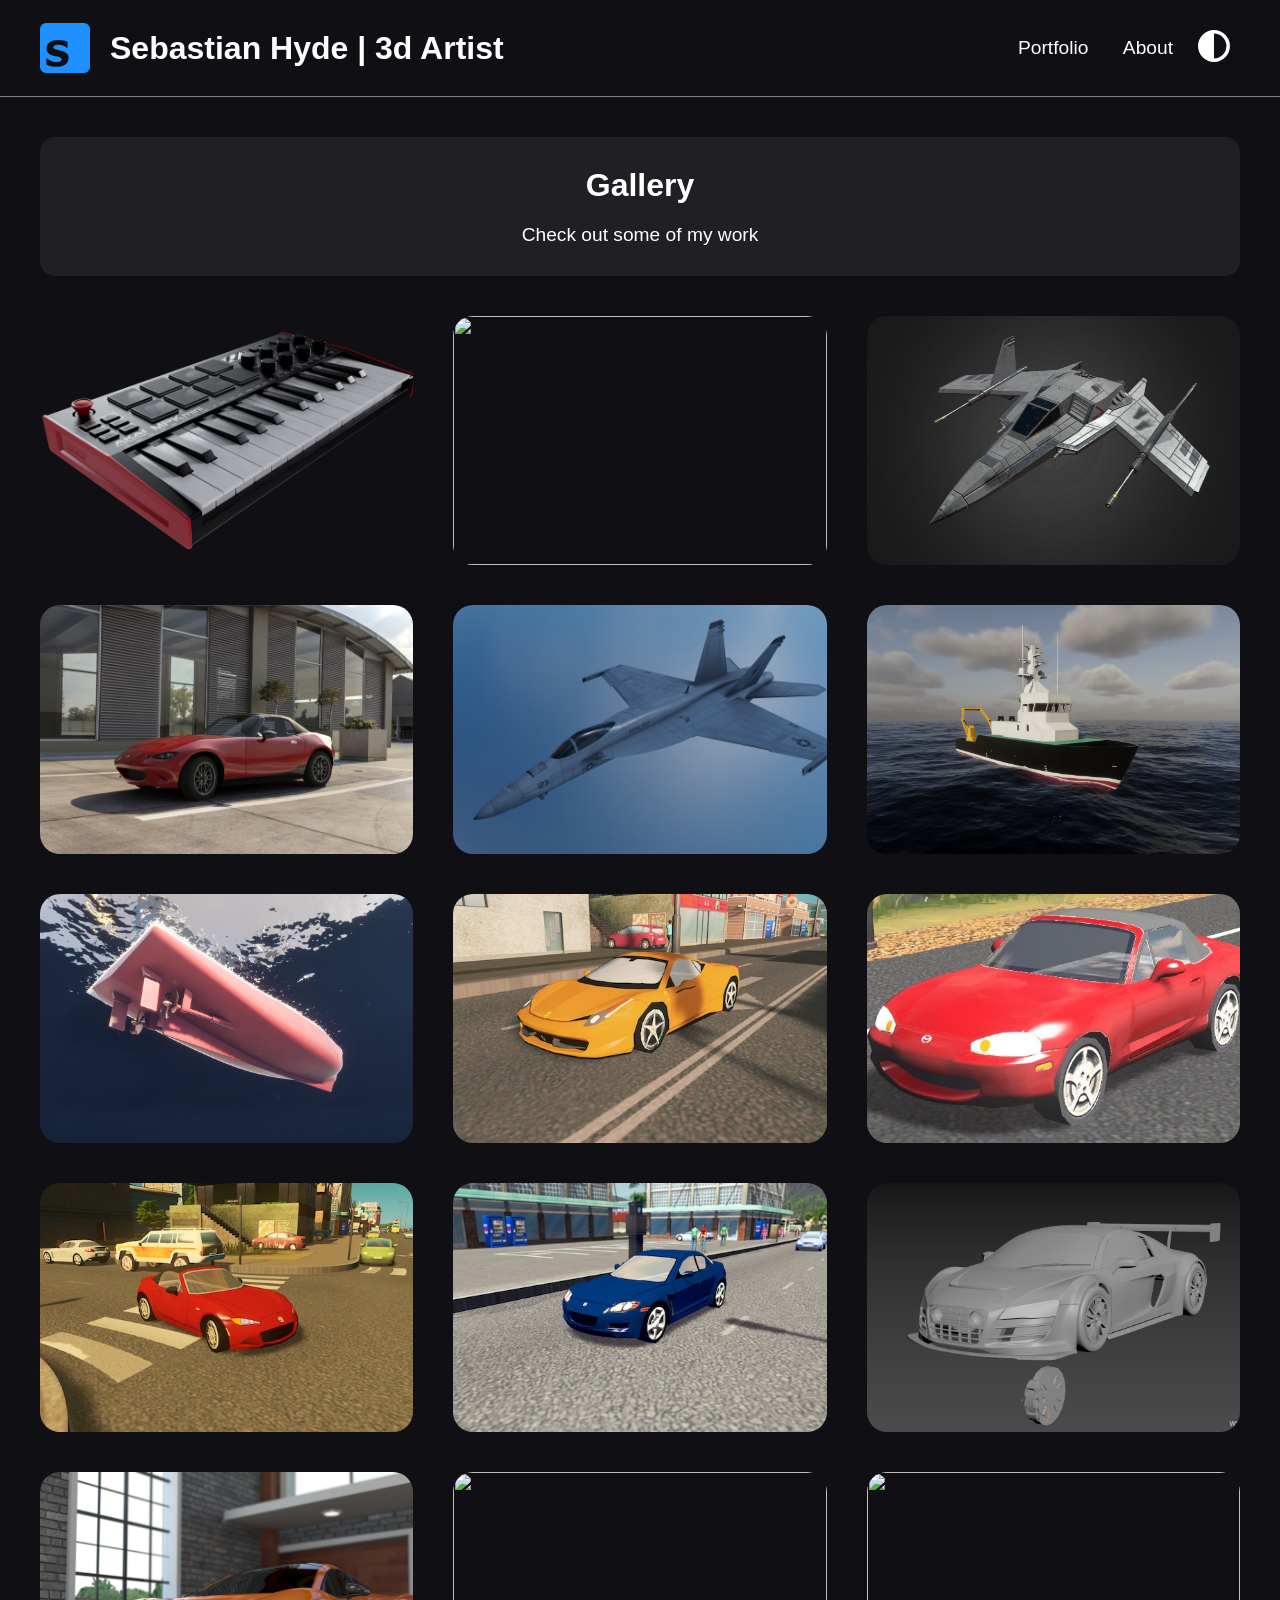
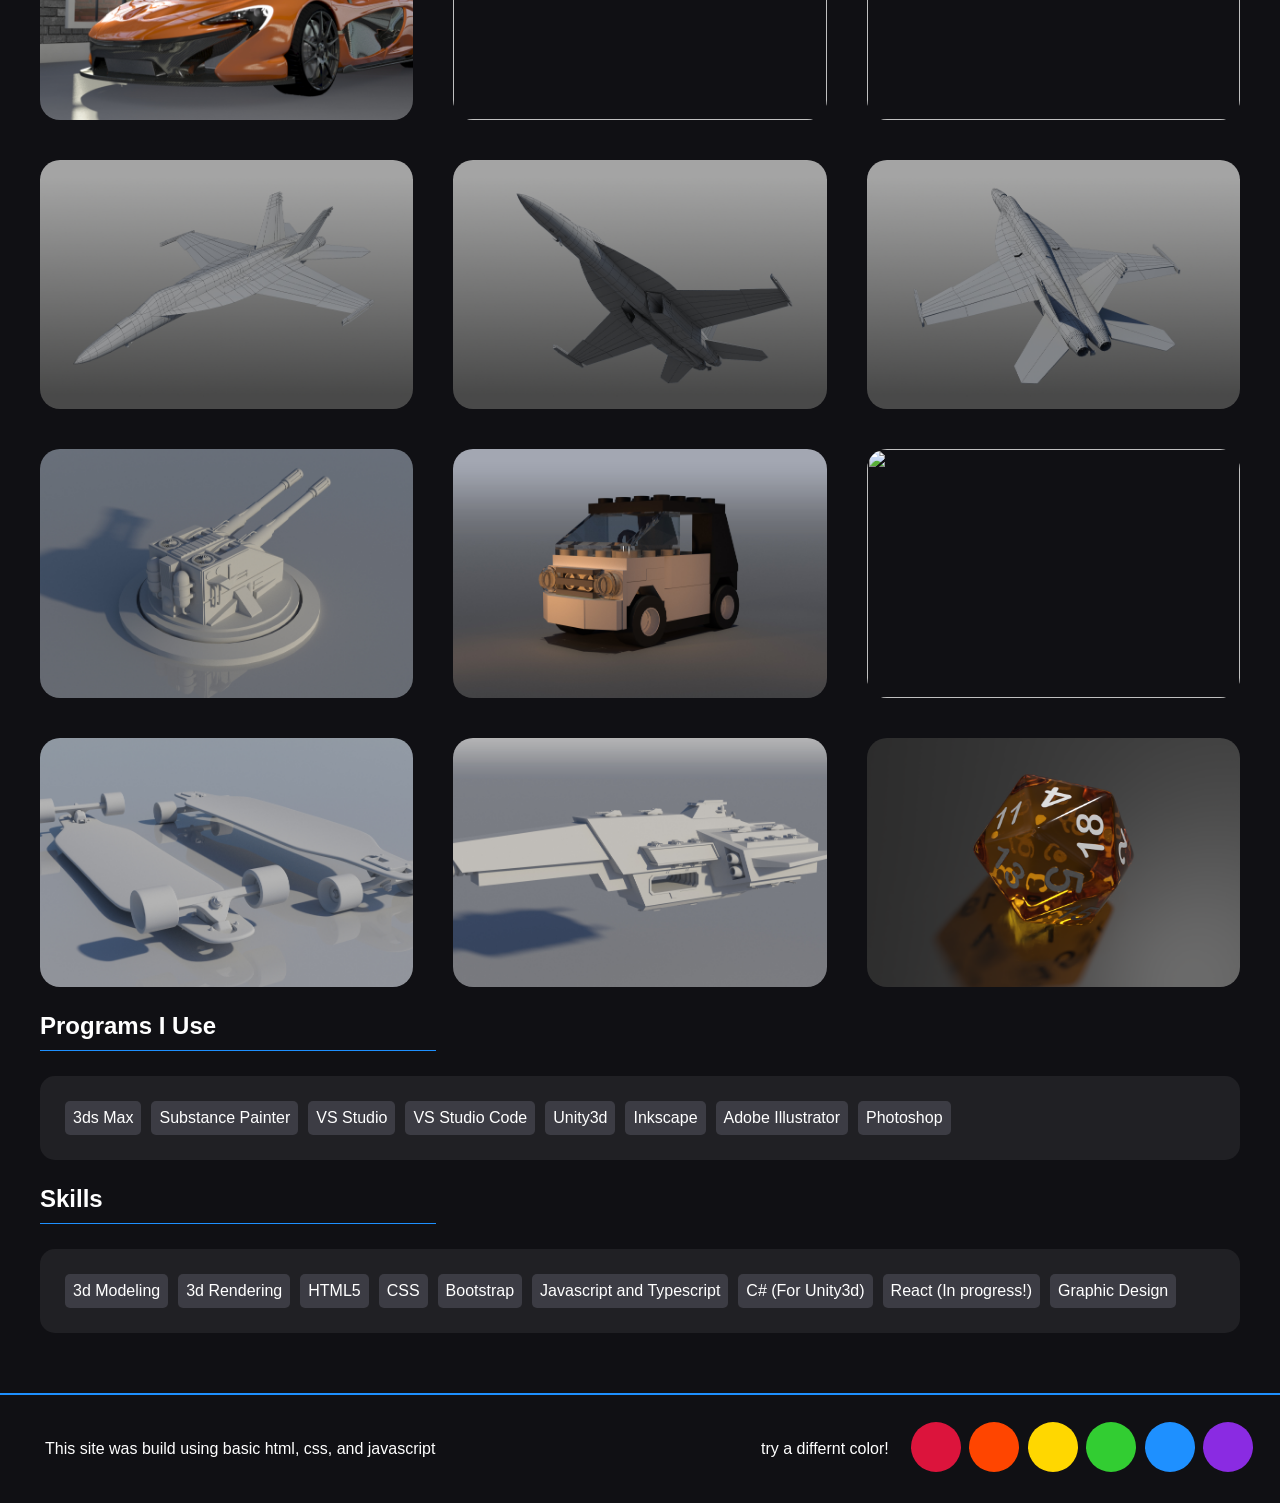
==== index.html @ 06efc1a5 "Added new house render" ====
<!DOCTYPE html>
<html lang="en" data-theme="dark">
    <head>
        <title>Sebastian Hyde Portfolio</title>
        <link href="resources/style.css" rel="stylesheet">
        <link rel="icon" href="resources/images/drawing.svg">
        <script src="resources/script.js"></script>
    </head>
    <body>
        <header>
            <div class="container">
                <a id="logo" href="#">
                    <!-- <img src="resources/images/orange.png"> -->
                    <svg width="512" height="512" version="1.1" viewBox="0 0 135.47 135.47" xmlns="http://www.w3.org/2000/svg">
                        <path transform="matrix(1.2472 0 0 1.2472 -16.741 -16.741)" d="m26.652 13.423a13.229 13.229 0 0 0-13.229 13.229v82.162a13.229 13.229 0 0 0 13.229 13.229h82.162a13.229 13.229 0 0 0 13.229-13.229v-82.162a13.229 13.229 0 0 0-13.229-13.229h-82.162zm26.212 36.876c3.7067 0 7.3629 0.36554 10.969 1.0968 3.6311 0.70604 6.7706 1.6012 9.4183 2.6854v12.973h-1.5509c-2.2694-1.8155-5.0555-3.3285-8.3588-4.5388-3.278-1.2356-6.632-1.853-10.061-1.853-1.2104 0-2.4206 0.088263-3.631 0.26477-1.1851 0.15129-2.3325 0.45355-3.442 0.90744-0.98341 0.37824-1.8282 0.95819-2.5342 1.7399-0.70604 0.75647-1.0591 1.6266-1.0591 2.61 0 1.4877 0.56746 2.6351 1.7022 3.442 1.1347 0.78169 3.278 1.5003 6.4299 2.1559 2.0677 0.42867 4.0473 0.84458 5.9385 1.248 1.9164 0.40345 3.9714 0.95842 6.1652 1.6645 4.3119 1.4121 7.4889 3.3409 9.5314 5.7869 2.0677 2.4207 3.1019 5.5728 3.1019 9.456 0 5.5475-2.3577 10.061-7.073 13.541-4.6901 3.4546-11.07 5.1819-19.139 5.1819-4.6649 0-8.737-0.40343-12.217-1.2103-3.4546-0.83212-6.6949-1.8784-9.7207-3.1392v-13.503h1.5886c3.0007 2.3955 6.3542 4.2365 10.061 5.5225 3.7319 1.286 7.3128 1.9288 10.742 1.9288 0.88255 0 2.0424-0.075357 3.4797-0.22665 1.4373-0.1513 2.6097-0.40359 3.5175-0.75661 1.1095-0.45388 2.0171-1.0213 2.7231-1.7022 0.73126-0.68082 1.0972-1.6896 1.0972-3.026 0-1.2356-0.52957-2.2943-1.5886-3.1769-1.0338-0.90777-2.5597-1.6014-4.577-2.0805-2.1181-0.50432-4.3621-0.97061-6.7324-1.3993-2.3451-0.45388-4.5516-1.0213-6.6193-1.7022-4.7406-1.5382-8.157-3.6186-10.25-6.241-2.0677-2.6477-3.1019-5.9258-3.1019-9.8343 0-5.2449 2.3452-9.5189 7.0353-12.822 4.7153-3.3285 10.767-4.9926 18.155-4.9926z" fill="#fff"/>
                       </svg>
                    <div class="name">
                        <h1>Sebastian Hyde | 3d Artist</h1>
                    </div>
                </a>
                <div class="header-right">
                    <nav>
                        <ul>
                            <li class="other-page"><a href="#gallery-anchor">Portfolio</a></li>
                            <li class="other-page"><a href="#programs">About</a></li>
                        </ul>
                    </nav>
                    <a role="button" id="theme-toggle">
                        <svg width="512" height="512" version="1.1" viewBox="0 0 135.47 135.47" xmlns="http://www.w3.org/2000/svg">
                            <g display="none">
                            <path transform="matrix(1.2472 0 0 1.2472 -16.741 -16.741)" x="13.423105" y="13.423105" width="108.62045" height="108.62045" d="m26.652 13.423h82.162a13.229 13.229 45 0 1 13.229 13.229v82.162a13.229 13.229 135 0 1-13.229 13.229h-82.162a13.229 13.229 45 0 1-13.229-13.229v-82.162a13.229 13.229 135 0 1 13.229-13.229z" fill="#fff"/>
                            <text transform="matrix(2.4152 0 0 2.4152 -151.24 -61.701)" display="inline" fill="#000000" font-family="Verdana" font-size="40px" font-weight="bold" style="font-variant-caps:normal;font-variant-east-asian:normal;font-variant-ligatures:normal;font-variant-numeric:normal;line-height:1.25;shape-inside:url(#rect2);white-space:pre" xml:space="preserve"><tspan x="67.675781" y="74.198291">S</tspan></text>
                            <path transform="matrix(1.2472 0 0 1.2472 -16.741 -16.741)" d="m26.652 13.423a13.229 13.229 0 0 0-13.229 13.229v82.162a13.229 13.229 0 0 0 13.229 13.229h82.162a13.229 13.229 0 0 0 13.229-13.229v-82.162a13.229 13.229 0 0 0-13.229-13.229zm26.212 36.876c3.7067 0 7.3629 0.36554 10.969 1.0968 3.6311 0.70604 6.7706 1.6012 9.4183 2.6854v12.973h-1.5509c-2.2694-1.8155-5.0555-3.3285-8.3588-4.5388-3.278-1.2356-6.632-1.853-10.061-1.853-1.2104 0-2.4206 0.08826-3.631 0.26477-1.1851 0.15129-2.3325 0.45355-3.442 0.90744-0.98341 0.37824-1.8282 0.95819-2.5342 1.7399-0.70604 0.75647-1.0591 1.6266-1.0591 2.61 0 1.4877 0.56746 2.6351 1.7022 3.442 1.1347 0.78169 3.278 1.5003 6.4299 2.1559 2.0677 0.42867 4.0473 0.84458 5.9385 1.248 1.9164 0.40345 3.9714 0.95842 6.1652 1.6645 4.3119 1.4121 7.4889 3.3409 9.5314 5.7869 2.0677 2.4207 3.1019 5.5728 3.1019 9.456 0 5.5475-2.3577 10.061-7.073 13.541-4.6901 3.4546-11.07 5.1819-19.139 5.1819-4.6649 0-8.737-0.40343-12.217-1.2103-3.4546-0.83212-6.6949-1.8784-9.7207-3.1392v-13.503h1.5886c3.0007 2.3955 6.3542 4.2365 10.061 5.5225 3.7319 1.286 7.3128 1.9288 10.742 1.9288 0.88255 0 2.0424-0.07536 3.4797-0.22665 1.4373-0.1513 2.6097-0.40359 3.5175-0.75661 1.1095-0.45388 2.0171-1.0213 2.7231-1.7022 0.73126-0.68082 1.0972-1.6896 1.0972-3.026 0-1.2356-0.52957-2.2943-1.5886-3.1769-1.0338-0.90777-2.5597-1.6014-4.577-2.0805-2.1181-0.50432-4.3621-0.97061-6.7324-1.3993-2.3451-0.45388-4.5516-1.0213-6.6193-1.7022-4.7406-1.5382-8.157-3.6186-10.25-6.241-2.0677-2.6477-3.1019-5.9258-3.1019-9.8343 0-5.2449 2.3452-9.5189 7.0353-12.822 4.7153-3.3285 10.767-4.9926 18.155-4.9926z" display="inline" fill="#fff"/>
                            </g>
                            <circle cx="67.733" cy="67.733" r="64.275" fill="none" stroke="#fff" stroke-linejoin="round" stroke-width="6.9165"/>
                            <path d="m67.733 2.6825a65.051 65.051 0 0 0-65.051 65.051 65.051 65.051 0 0 0 65.051 65.051v-130.1z" fill="#fff"/>
                        </svg>
                    </a>
                </div>
            </div>
        </header>
        <main>
            <div class="intro">
                <h1>Gallery</h1>
                <!-- <p>Whether you're here for 3d art or web deveopment, you're in the right place</p> -->
                <!-- <p>This portfolio website showcases some of my 3d work, and I developed it myself</p> -->
                 <p>Check out some of my work</p>
            </div>
            <div id="lightbox" class="lightbox" onclick="closeLightbox()">
                <span class="close">&times;</span>
                <img class="lightbox-content" id="expandedImg">
                <div class="arrow left" onclick="prevImage(event)">&#10094;</div>
                <div class="arrow right" onclick="nextImage(event)">&#10095;</div>
            </div>
            <a class="anchor" id="gallery-anchor"></a>
            <div class="gallery">
                <div class="gallery-item" onclick="expandImage(event)">
                    <img src="resources/images/1.png">
                    <div class="overlay"><div class="text">Midi Keyboard</div></div>
                </div>
                <div class="gallery-item" onclick="expandImage(event)">
                    <img src="resources/images/House.png">
                    <div class="overlay"><div class="text">Tudor House</div></div>
                </div>
                <div class="gallery-item" onclick="expandImage(event)">
                    <img src="resources/images/Starship Scetchfab.jpg">
                    <div class="overlay"><div class="text">Starfigher</div></div>
                </div>
                <div class="gallery-item" onclick="expandImage(event)">
                    <img src="resources/images/hdri 3 v3.jpg">
                    <div class="overlay"><div class="text">HDRI Render</div></div>
                </div>
                <div class="gallery-item" onclick="expandImage(event)">
                    <img src="resources/images/render1.jpeg">
                    <div class="overlay"><div class="text">F/A 18</div></div>
                </div>
                <div class="gallery-item" onclick="expandImage(event)">
                    <img src="resources/images/shipFront.PNG">
                    <div class="overlay"><div class="text">Unity3d Ship</div></div>
                </div>
                <div class="gallery-item" onclick="expandImage(event)">
                    <img src="resources/images/shipBottom.PNG">
                    <div class="overlay"><div class="text">Unity3d Ship</div></div>
                </div>
                <div class="gallery-item" onclick="expandImage(event)">
                    <img src="resources/images/458.jpg">
                    <div class="overlay"><div class="text">Cities: Skylines Mods</div></div>
                </div>
                <div class="gallery-item" onclick="expandImage(event)">
                    <img src="resources/images/NB1.jpg">
                    <div class="overlay"><div class="text">Cities: Skylines Mods</div></div>
                </div>
                <div class="gallery-item" onclick="expandImage(event)">
                    <img src="resources/images/ND.jpg">
                    <div class="overlay"><div class="text">Cities: Skylines Mods</div></div>
                </div>
                <div class="gallery-item" onclick="expandImage(event)">
                    <img src="resources/images/RX8.jpg">
                    <div class="overlay"><div class="text">Cities: Skylines Mods</div></div>
                </div>
                <div class="gallery-item" onclick="expandImage(event)">
                    <img src="resources/images/audiR8GT3.png">
                    <div class="overlay"><div class="text">Audi GT3</div></div>
                </div>
                <div class="gallery-item" onclick="expandImage(event)">
                    <img src="resources/images/new test render.jpg">
                    <div class="overlay"><div class="text">Mclaren P1</div></div>
                </div>
                <div class="gallery-item" onclick="expandImage(event)">
                    <img src="resources/images/portfolio_front22.png">
                    <div class="overlay"><div class="text">Ferrari 458</div></div>
                </div>
                <div class="gallery-item" onclick="expandImage(event)">
                    <img src="resources/images/portfolio_back22.png">
                    <div class="overlay"><div class="text">Ferrari 458</div></div>
                </div>
                <div class="gallery-item" onclick="expandImage(event)">
                    <img src="resources/images/f-18 wireframe front.jpeg">
                    <div class="overlay"><div class="text">F/A-18</div></div>
                </div>
                <div class="gallery-item" onclick="expandImage(event)">
                    <img src="resources/images/f-18 wireframe underside.jpeg">
                    <div class="overlay"><div class="text">F/A-18</div></div>
                </div>
                <div class="gallery-item" onclick="expandImage(event)">
                    <img src="resources/images/f-18 wireframe back.jpeg">
                    <div class="overlay"><div class="text">F/A-18</div></div>
                </div>
                <div class="gallery-item" onclick="expandImage(event)">
                    <img src="resources/images/Turret Back.jpg">
                    <div class="overlay"><div class="text">Sci-Fi Turret</div></div>
                </div>
                <div class="gallery-item" onclick="expandImage(event)">
                    <img src="resources/images/3_point_lighting_fix.jpg">
                    <div class="overlay"><div class="text">Lego Car</div></div>
                </div>
                <div class="gallery-item" onclick="expandImage(event)">
                    <img src="resources/images/legocartest2.png">
                    <div class="overlay"><div class="text">Lego Car Exploded</div></div>
                </div>
                <div class="gallery-item" onclick="expandImage(event)">
                    <img src="resources/images/Longboard grayscale.jpg">
                    <div class="overlay"><div class="text">Longboard</div></div>
                </div>
                <div class="gallery-item" onclick="expandImage(event)">
                    <img src="resources/images/captial ship.jpg">
                    <div class="overlay"><div class="text">Sci-Fi Battleship</div></div>
                </div>
                <div class="gallery-item" onclick="expandImage(event)">
                    <img src="resources/images/orange.png">
                    <div class="overlay"><div class="text">D20</div></div>
                </div>
            </div>
            <h2>Programs I Use</h2>
            <div class="container" id="programs">
                <div class="about-item"><span>3ds Max</span></div>
                <div class="about-item"><span>Substance Painter</span></div>
                <div class="about-item"><span>VS Studio</span></div>
                <div class="about-item"><span>VS Studio Code</span></div>
                <div class="about-item"><span>Unity3d</span></div>
                <div class="about-item"><span>Inkscape</span></div>
                <div class="about-item"><span>Adobe Illustrator</span></div>
                <div class="about-item"><span>Photoshop</span></div>
            </div>
            <h2>Skills</h2>
            <div class="container" id="skills">
                <div class="about-item"><span>3d Modeling</span></div>
                <div class="about-item"><span>3d Rendering</span></div>
                <div class="about-item"><span>HTML5</span></div>
                <div class="about-item"><span>CSS</span></div>
                <div class="about-item"><span>Bootstrap</span></div>
                <div class="about-item"><span>Javascript and Typescript</span></div>
                <div class="about-item"><span>C# (For Unity3d)</span></div>
                <div class="about-item"><span>React (In progress!)</span></div>
                <div class="about-item"><span>Graphic Design</span></div>
            </div>
        </main>
        <footer>
            <div class="container">
                <p>This site was build using basic html, css, and javascript</p>
                <div class="color-palette">
                    <p>try a differnt color!</p>
                    <div class="color-swatch red"></div>
                    <div class="color-swatch orange"></div>
                    <div class="color-swatch yellow"></div>
                    <div class="color-swatch green"></div>
                    <div class="color-swatch blue"></div>
                    <div class="color-swatch violet"></div>
                </div>
            </div>
        </footer>
    </body>
</html>
---- resources/style.css ----
* {
    font-family: 'Segoe UI', Tahoma, Geneva, Verdana, sans-serif, sans-serif;
    /* font-family: inter */
    margin: 0
}

:root{
    --gallery-columns: 3;
    --primary-color: dodgerblue;
    scroll-behavior: smooth;

    background-color: var(--background-color);
    color: var(--font-color)
}

[data-theme="dark"]{
    --background-color: #101014;
    --font-color: white; 
    --button-hover: rgba(255, 255, 255, 0.2);
}

[data-theme="light"]{
    --background-color: white;
    --font-color: #101014;
    --button-hover: rgba(0, 0, 0, 0.2);
}

header{
    position: sticky;
    z-index: 2;
    top: 0;
    display: flex;
    justify-content: center;
    color: var(--font-color);
    background-color: var(--background-color);
    border-bottom: 1px solid grey;
}

.header-right{
    display: flex;
    align-items: center;
}

.header-right svg{
    width: 2rem;
    height: auto;
    padding: 10px;
    transition: 0.25s;
    path{
        fill: var(--font-color);
    }
    circle{
        stroke: var(--font-color);
        stroke-width: 15px;
        r: 60px;
    }

    &:hover{
        background-color: var(--button-hover);
        border-radius: 10px;
    }
}

/* h1 span{
    text-shadow:0px 0px 0 rgb(183,183,183),1px 1px 0 rgb(165,165,165),2px 2px 0 rgb(148,148,148),3px 3px 0 rgb(130,130,130),4px 4px 0 rgb(113,113,113),5px 5px 0 rgb(95,95,95),6px 6px 0 rgb(78,78,78), 7px 7px 0 rgb(61,61,61),8px 8px 7px rgba(0,0,0,0.45),8px 8px 1px rgba(0,0,0,0.5),0px 0px 7px rgba(0,0,0,.2);
} */

h1 span{
    --s: 10px; /* the size on the corner */
  --t: 1px;  /* the thickness of the border */
  --gs: 1px; /* the gap between the border and image */
  --gt: 5px;
  
  padding: calc(var(--gs) + var(--t)) calc(var(--gt) + var(--t));
  outline: var(--t) solid white; /* the color here */
  outline-offset: calc(-1*var(--t));
  mask:
    conic-gradient(at var(--s) var(--s),#0000 75%,#000 0)
    0 0/calc(100% - var(--s)) calc(100% - var(--s)),
    linear-gradient(#000 0 0) content-box;
  transition: .4s;
}

header .container{
    display: flex;
    background-color: transparent;
    align-items: center;
    justify-content: space-between;
    width: 100%;
    padding: 20px 40px;
}

header .container li{
    display: inline;
    padding: 0;
    height: 100%;
    margin: 20px 15px;
    font-size: 1.2rem;
}

header .container a{
    text-decoration: none;
    color: var(--font-color);
}

.container{
    display: flex;
    flex-wrap: wrap;
    gap: 10px;
    background-color: rgb(32, 32, 36);
    border-radius: 15px;
    padding: 25px;
}

.about-item{
    background-color: hsl(240 6% 25%);
    color: white;
    border-radius: 5px;
    padding: 8px;
}

h2{
    margin: 25px 0;
    padding-bottom: 10px;
    max-width: 33%;
    border-bottom: 1px solid var(--primary-color);
}

.intro{
    text-align: center;
    background-color: rgb(32, 32, 36);
    border-radius: 15px;
    padding: 20px;
    margin-bottom: 40px;

    h1{
        margin: 10px 20px 20px;
    }

    p{
        margin: 10px 20px;
        font-size: 1.2rem;
    }
}

/* #logo img{
    max-width: 80px;
    border-radius: 50%;
    margin: 20px;
}

#logo{
    display: inline-flex;
    align-items: center;
} */

#logo{
    display: inline-flex;
    align-items: center;
    svg{
        width: 50px;
        height: auto;
        margin-right: 20px;
    }
}

a.fill-div {
    display: block;
    height: 100%;
    width: 100%;
    text-decoration: none;
}

svg path{
    fill: var(--primary-color)
}

.nav.current-page{
    background-color: var(--primary-color);
    border-radius: 10px;
    margin: 10px;
}

.other-page{
    padding: 0;
    margin: 20px auto;
    a{
        transition: 0.5s
    }
}

.other-page:hover{
    a{
        transition: 0s;
        color: grey;
    }
    border-bottom: 2px solid var(--primary-color);
}

main{
    padding: 40px;
}

.intro{
    color: white;
}

.interactive{
    box-sizing: border-box;
    width: 100%;
    aspect-ratio: 3 / 2;
    background-color: darkgrey;
    margin: 100px;
}

.lightbox{
    display: none;
    position: fixed;
    z-index: 2;
    left: 0;
    top: 0;
    width: 100%;
    height: 100%;
    background-color: black;
    justify-content: center;
    align-items: center;
}

.lightbox-content{
    max-width: 90%;
    max-height: 90%;
}

.close{
    transition: 0.25s;
    &:hover{
        transform: scale(1.5);
    }
}

.arrow{
    position: absolute;
    /* top: 50%; */
    /* transform: translateY(-50%); */
    font-size: 2rem;
    color: white;
    cursor: pointer;
    user-select: none;
    z-index: 3;
    transition: 0.25s;

    &:hover{
        transform: scale(1.5);
    }
}

.left{
    left: 40px;
}

.right{
    right: 40px;
}

.close{
    position: absolute;
    top: 20px;
    right: 30px;
    color: white;
    font-size: 30px;
    cursor: pointer;
}

.gallery{
    display: grid;
    grid-template-columns: repeat(var(--gallery-columns), 1fr);
    grid-template-rows: auto;
    max-width: 100%;
    max-height: 66%;
    gap: 40px;
    margin-bottom: 20px;
}

.gallery-item{
    position: relative;
    aspect-ratio: 3 / 2;
    overflow: hidden;
    transition: .25s;
    cursor: pointer;
    user-select: none;
    img{
        width: 100%;
        height: 100%;
        object-fit: cover;
        border-radius: 20px;
    }
}

.overlay {
    position: absolute;
    bottom: 0;
    height: 30%;
    width: 100%;
    opacity: 0;
    transition: .5s ease;
    background-color: #000000b3;
    background-image: linear-gradient(to top, rgba(0, 0, 0, 0.24), rgba(0, 0, 0, 0));
    border-bottom-left-radius: 20px;
    border-bottom-right-radius: 20px;
  }

  .gallery-item:hover{
    transform: scale(1.03);
    .overlay{
        opacity: 1;
    }
  }

  .text {
    color: white;
    font-size: 20px;
    position: absolute;
    top: 50%;
    left: 50%;
    -webkit-transform: translate(-50%, -50%);
    -ms-transform: translate(-50%, -50%);
    transform: translate(-50%, -50%);
    text-align: center;
  }

a.anchor{
    display: block;
    position: relative;
    top: -120px;
    visibility: hidden;
}

/* img{
    max-width: 100%;
    height: auto;
} */

footer{
    margin: 20px auto 0;
    border-top: 2px solid var(--primary-color);

    .container{
        background-color: transparent;
        justify-content: space-between;
    }

    p{
        margin: 20px;
        float: left;
    }
}

.color-swatch{
    box-sizing: border-box;
    display: inline-block;
    width: 50px;
    height: 50px;
    margin: 2px;
    background-color: red;
    border-radius: 50%;

    &:hover{
        border: 3px solid var(--font-color);
    }
}

.red{
    background-color: crimson;
}

.orange{
    background-color: orangered;
}

.yellow{
    background-color: gold;
}

.green{
    background-color: limegreen;
}

.blue{
    background-color: dodgerblue;
}

.violet{
    background-color: blueviolet;
}

@media only screen and (max-width: 1000px){
    :root{
        --gallery-columns: 1;
    }

    .gallery{
        margin: 10px;
    }

    .arrow{
        display: none;
    }

    .intro{
        text-align: center;

        h1{
            padding-bottom: 25px;
            border-bottom: 2px solid var(--primary-color);
        }

        p{
            font-size: 1.1rem;
        }
    }

    h2{
        max-width: 100%;
    }

    .about-item{
        font-size: 2rem;
        padding: 15px;
    }


}
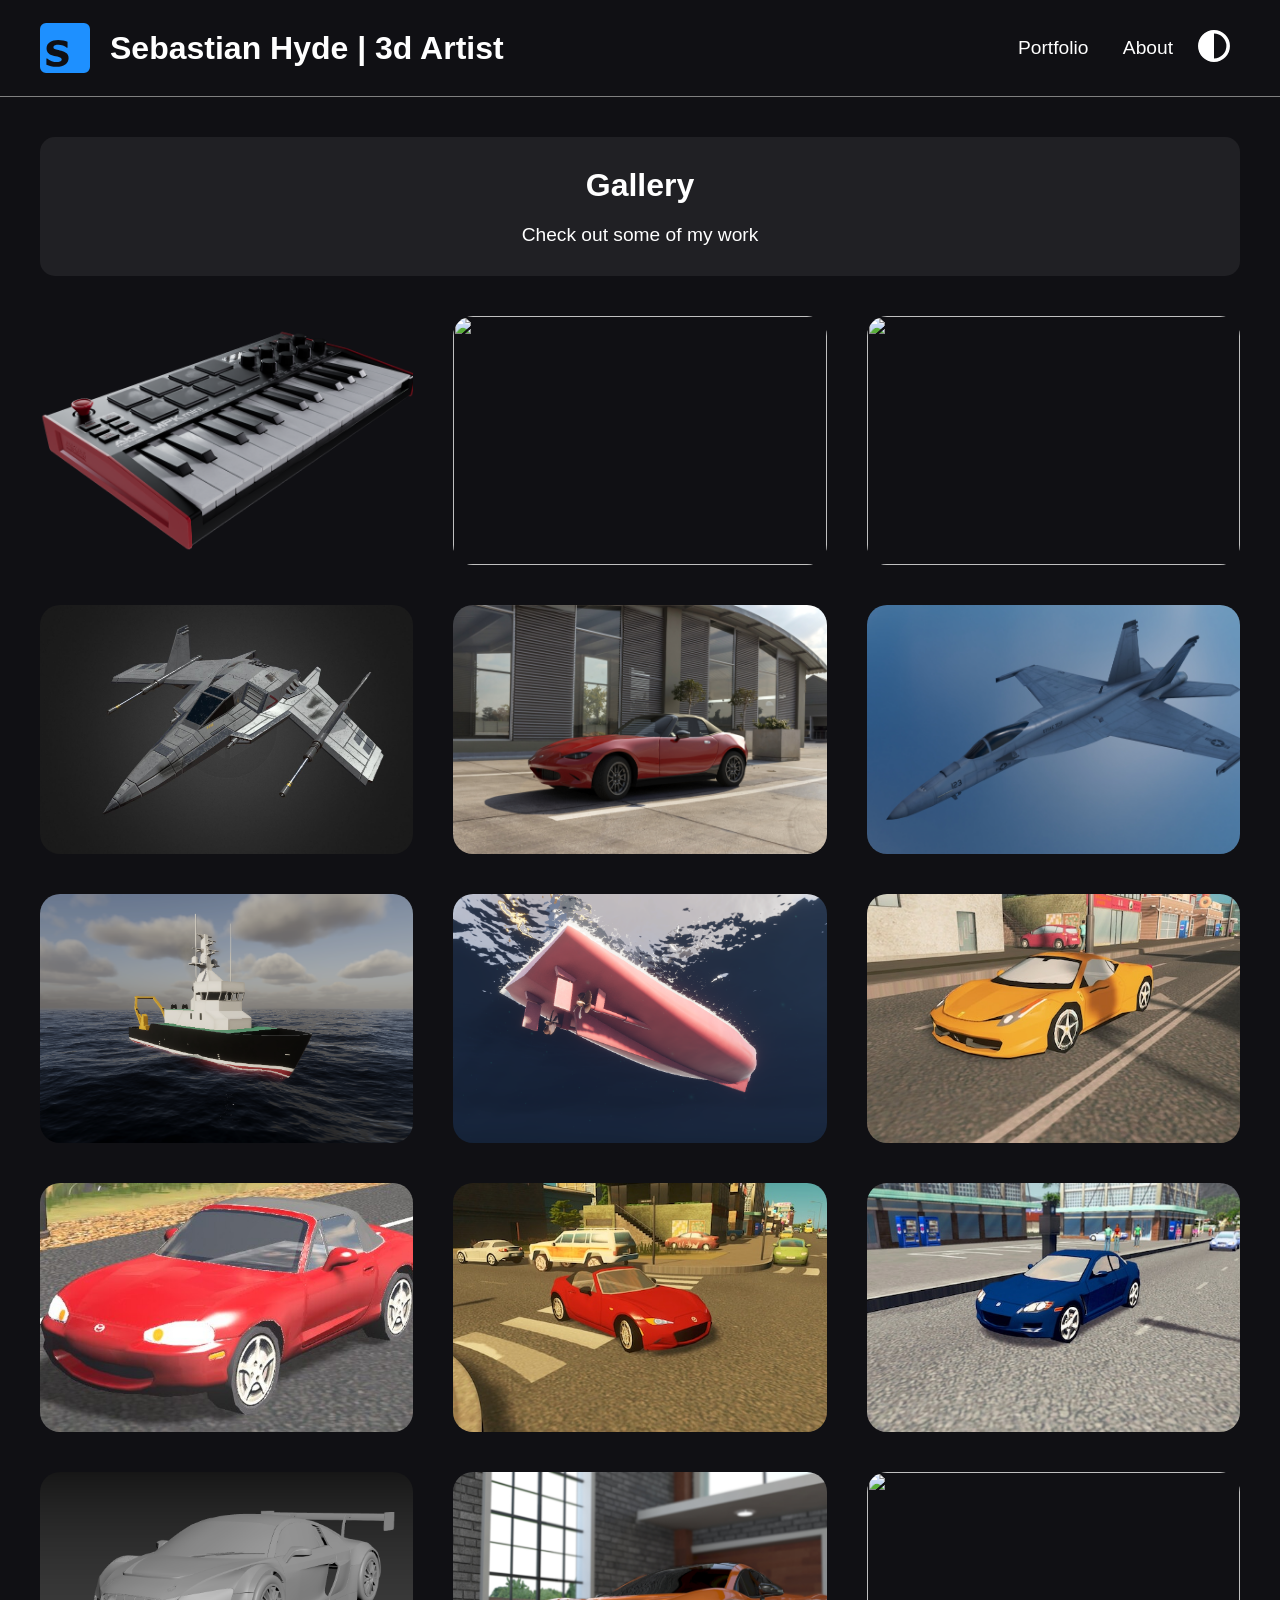
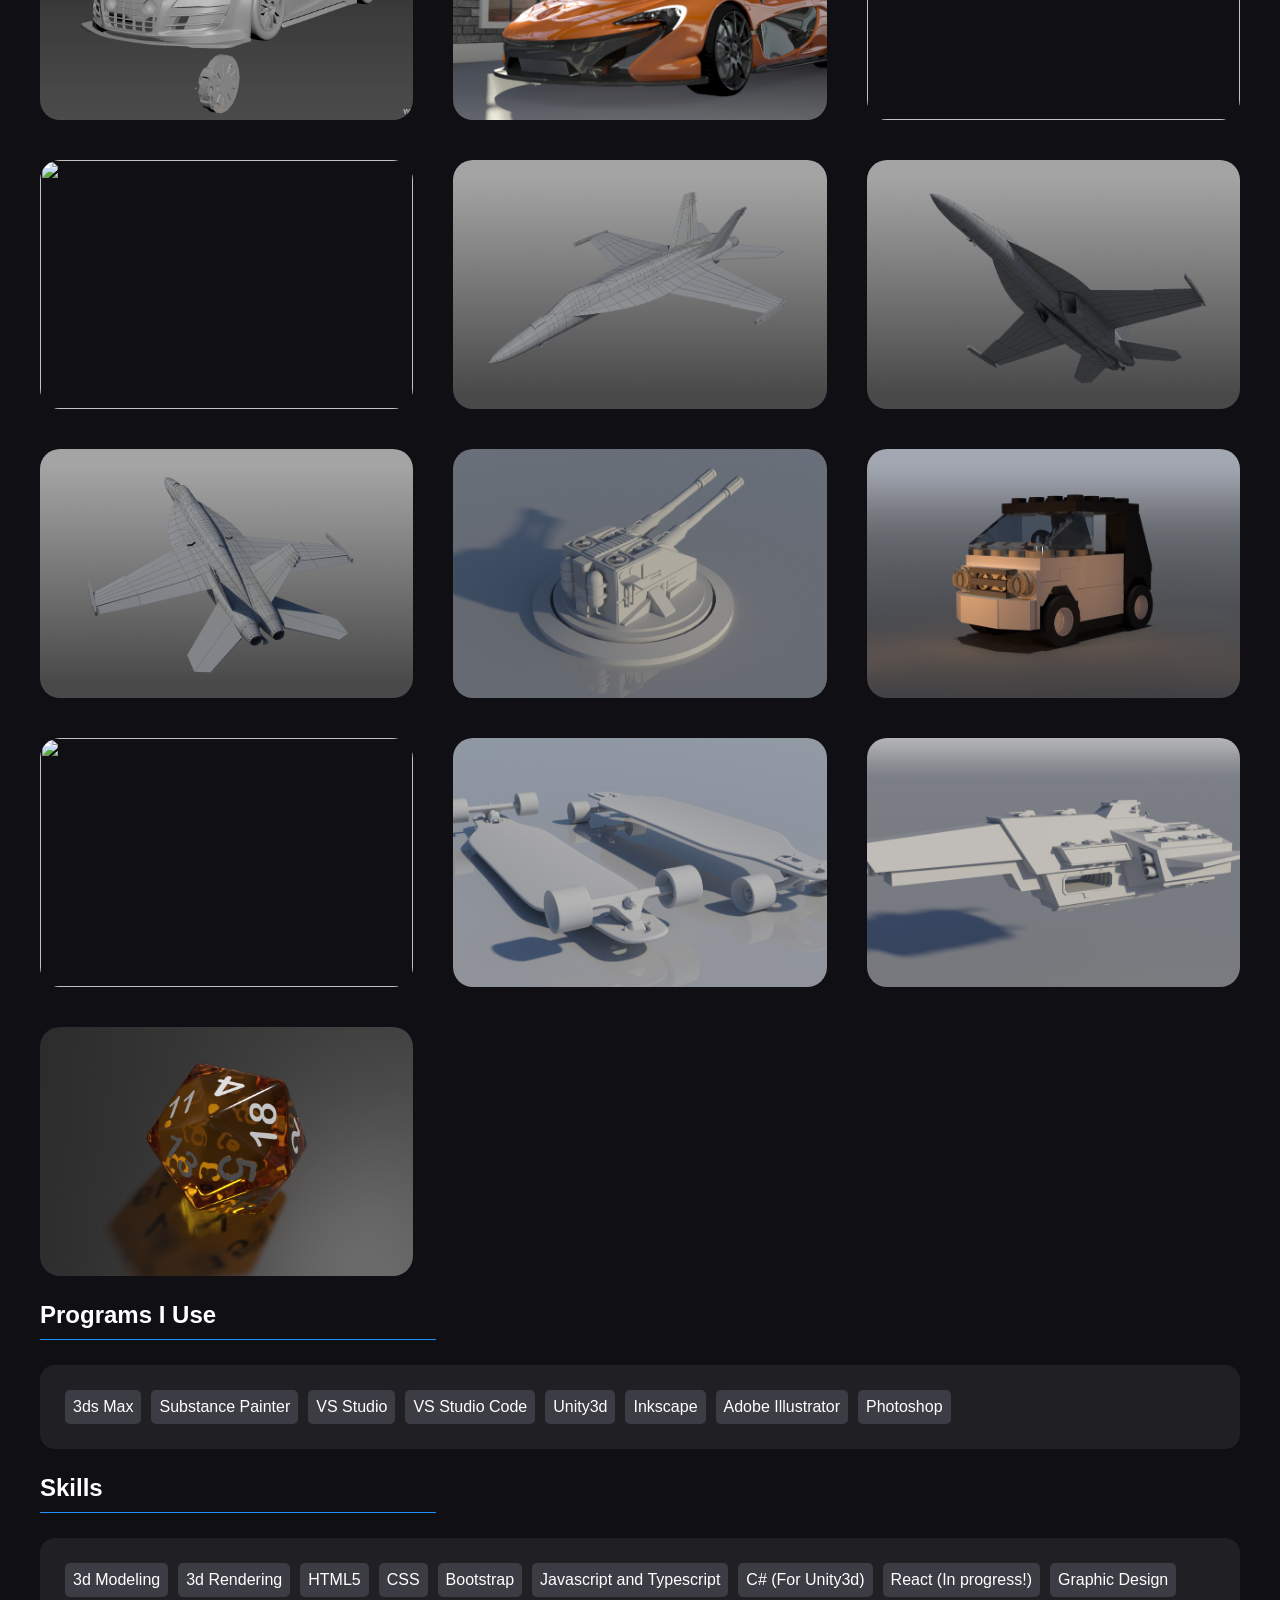
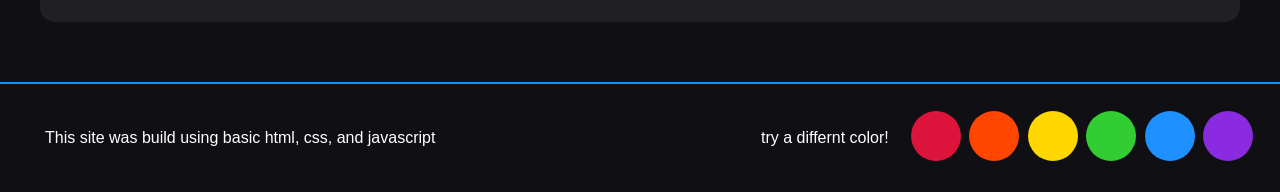
==== commit 7dae7ccb: "add kei truck render" ====
--- a/index.html
+++ b/index.html
@@ -61,6 +61,10 @@
                 <div class="gallery-item" onclick="expandImage(event)">
                     <img src="resources/images/House.png">
                     <div class="overlay"><div class="text">Tudor House</div></div>
+                </div>
+                <div class="gallery-item" onclick="expandImage(event)">
+                    <img src="resources/images/KeiTruckFront.png">
+                    <div class="overlay"><div class="text">Starfigher</div></div>
                 </div>
                 <div class="gallery-item" onclick="expandImage(event)">
                     <img src="resources/images/Starship Scetchfab.jpg">
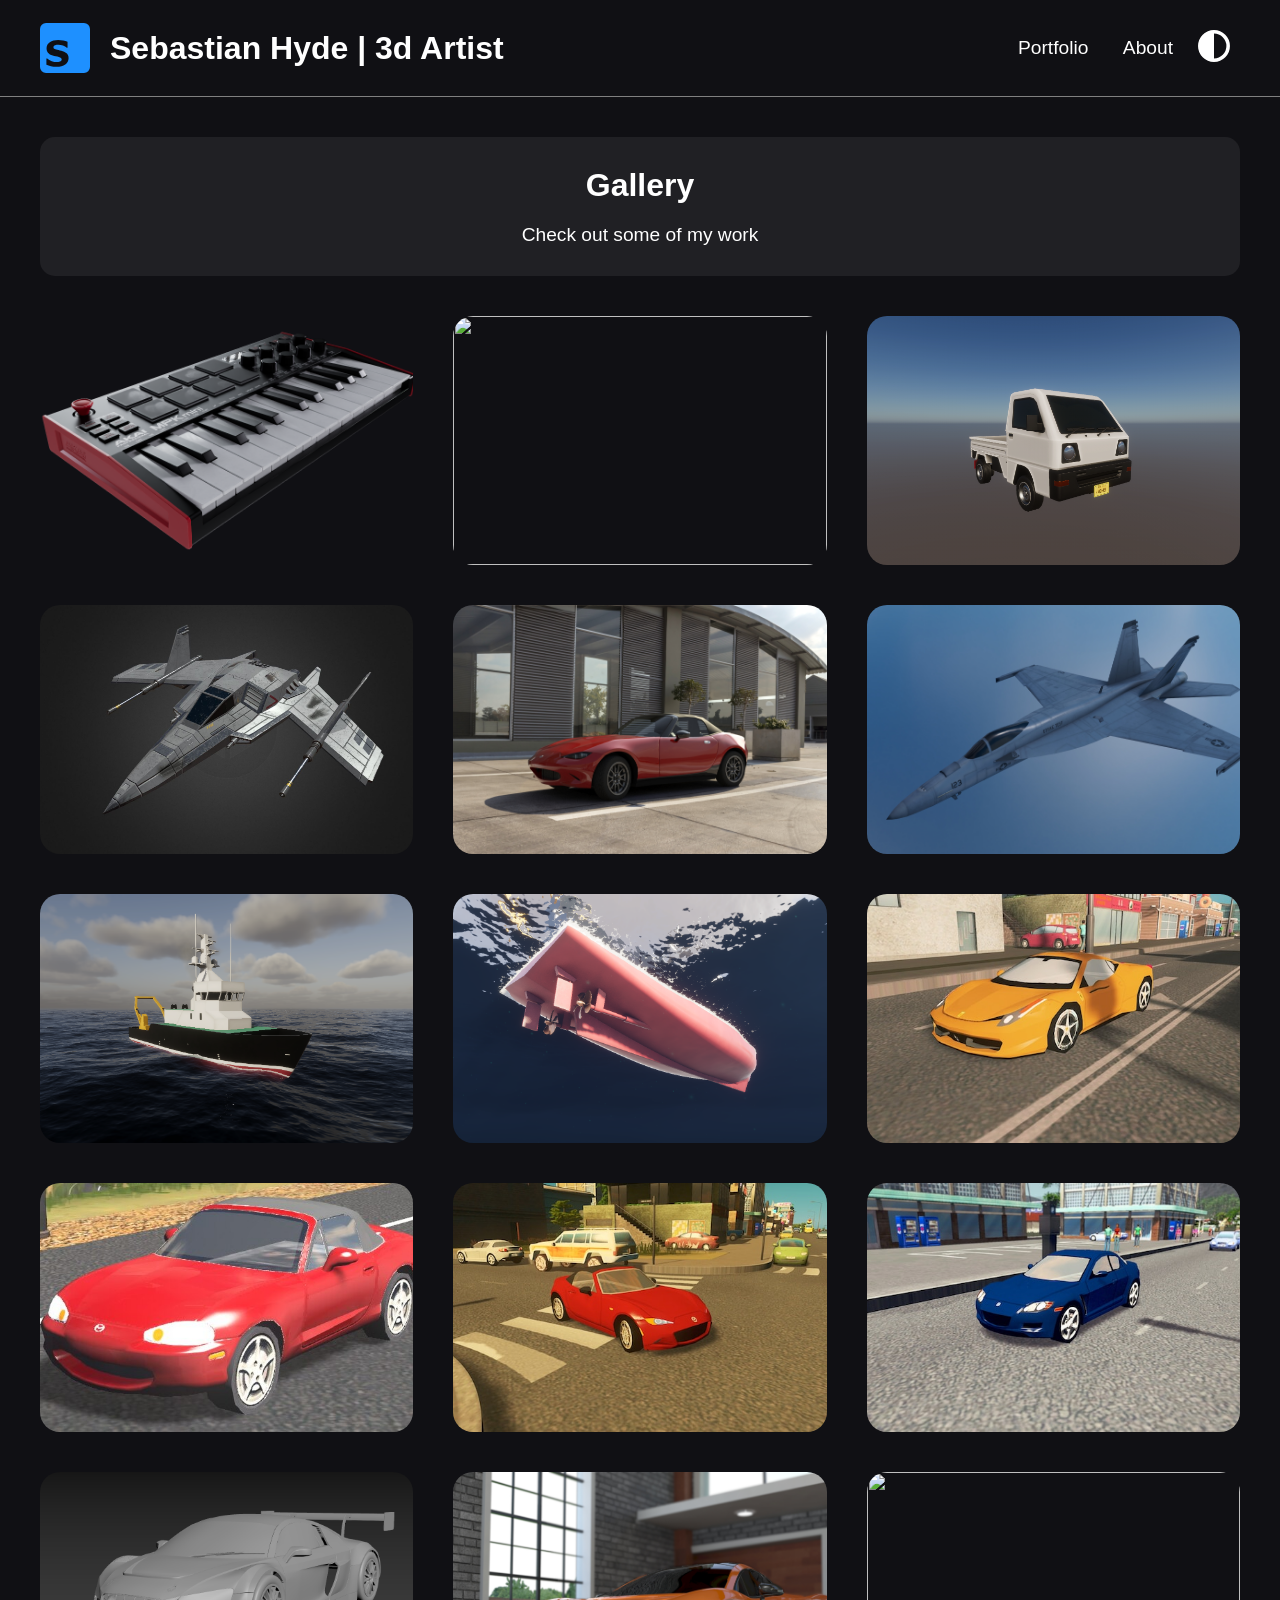
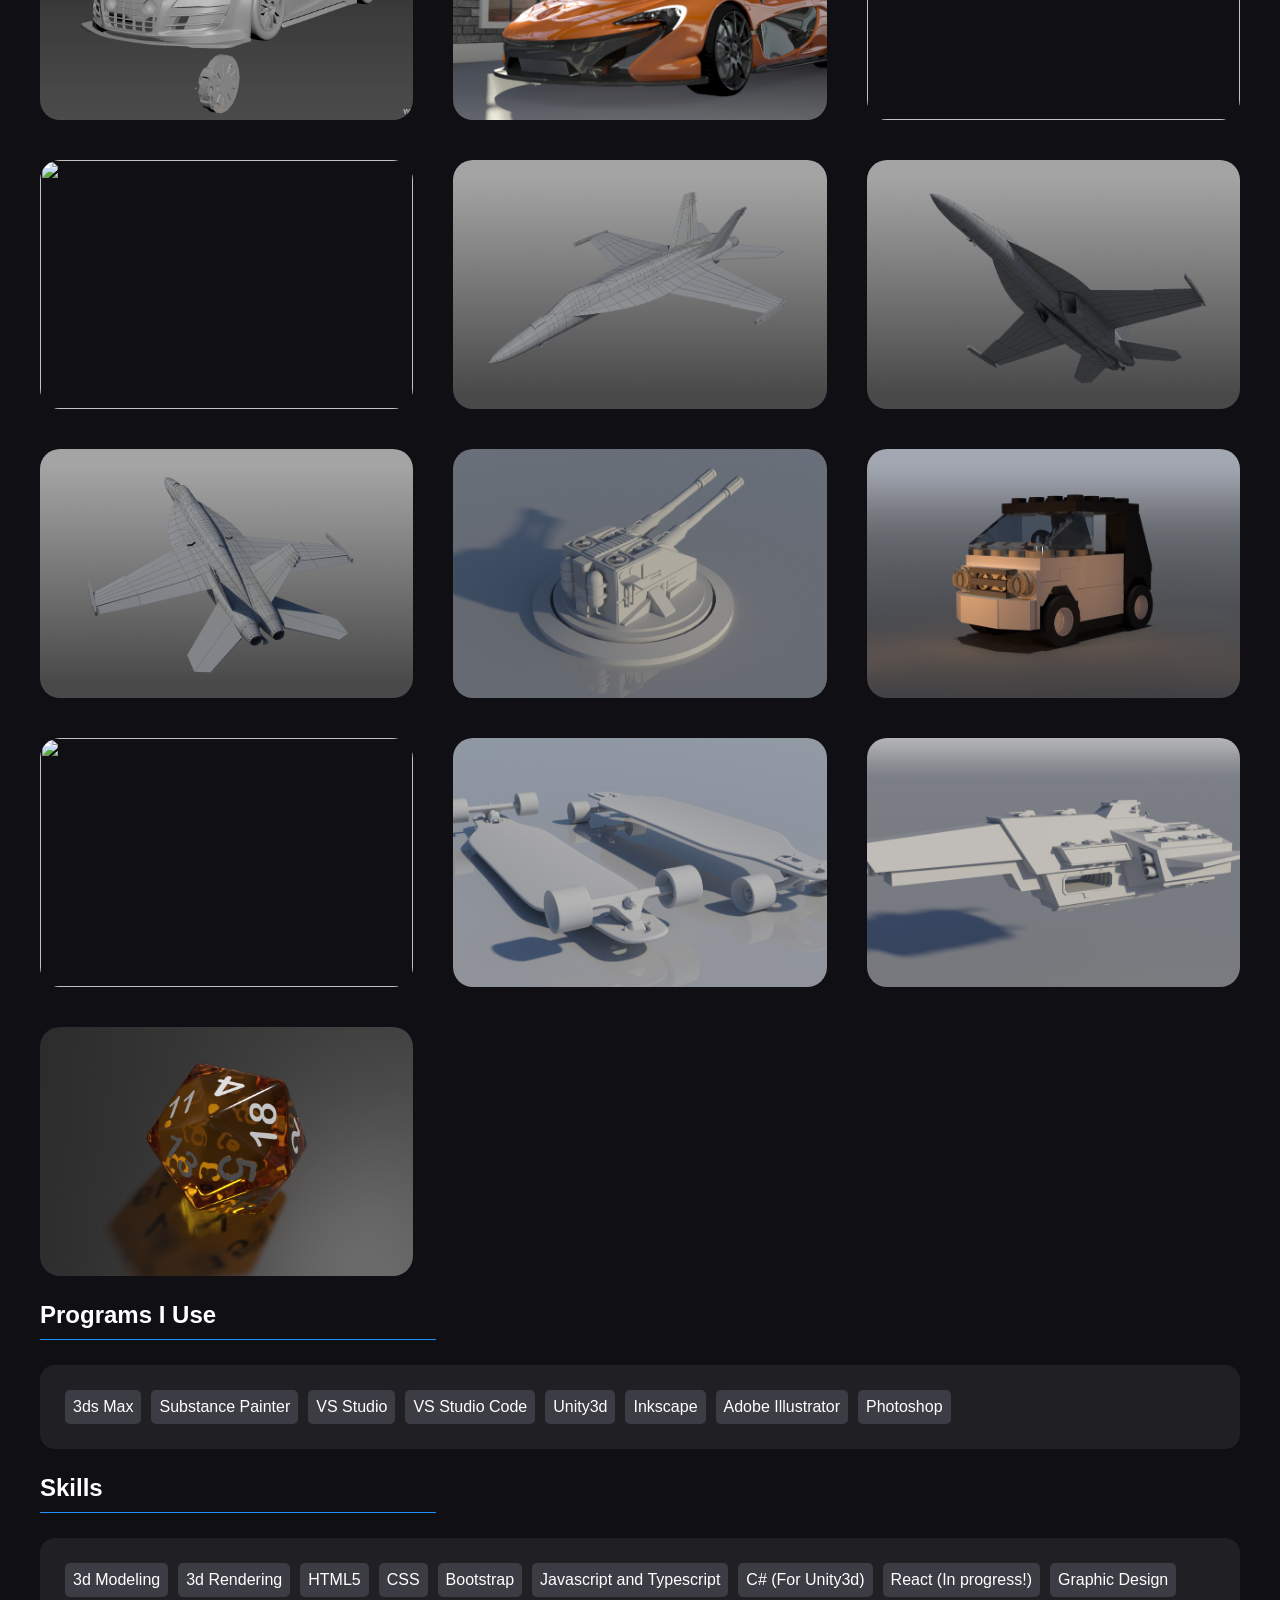
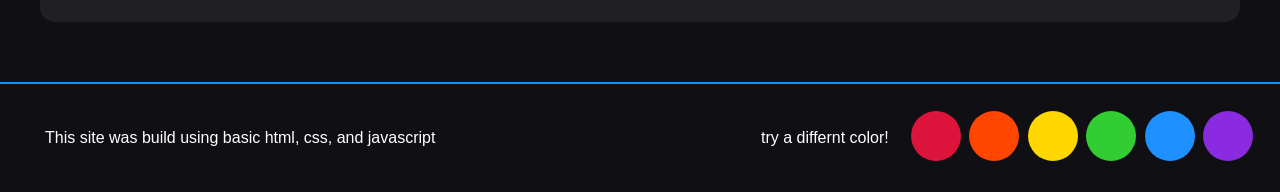
==== commit 6dd15280: "correct image description" ====
--- a/index.html
+++ b/index.html
@@ -63,8 +63,8 @@
                     <div class="overlay"><div class="text">Tudor House</div></div>
                 </div>
                 <div class="gallery-item" onclick="expandImage(event)">
-                    <img src="resources/images/KeiTruckFront.png">
-                    <div class="overlay"><div class="text">Starfigher</div></div>
+                    <img src="resources/images/KeiTruckFront.PNG">
+                    <div class="overlay"><div class="text">Kei Truck</div></div>
                 </div>
                 <div class="gallery-item" onclick="expandImage(event)">
                     <img src="resources/images/Starship Scetchfab.jpg">
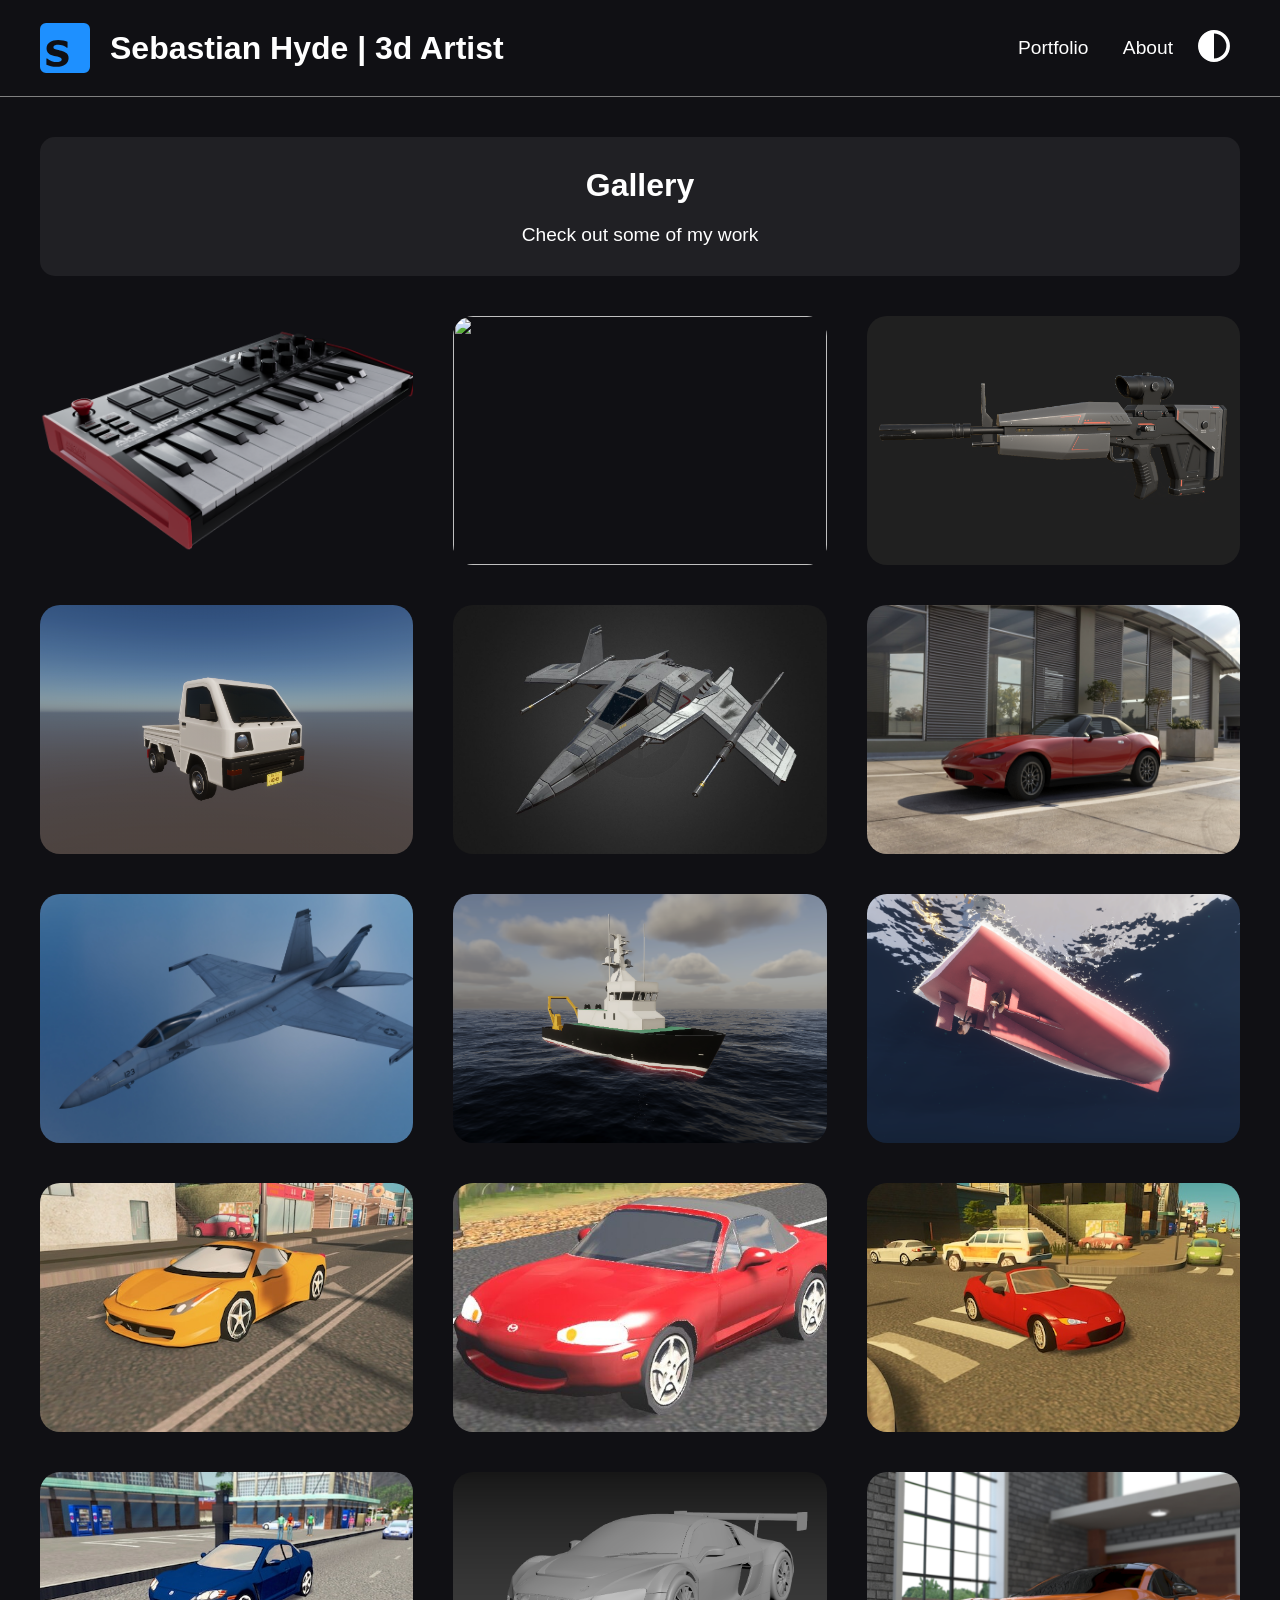
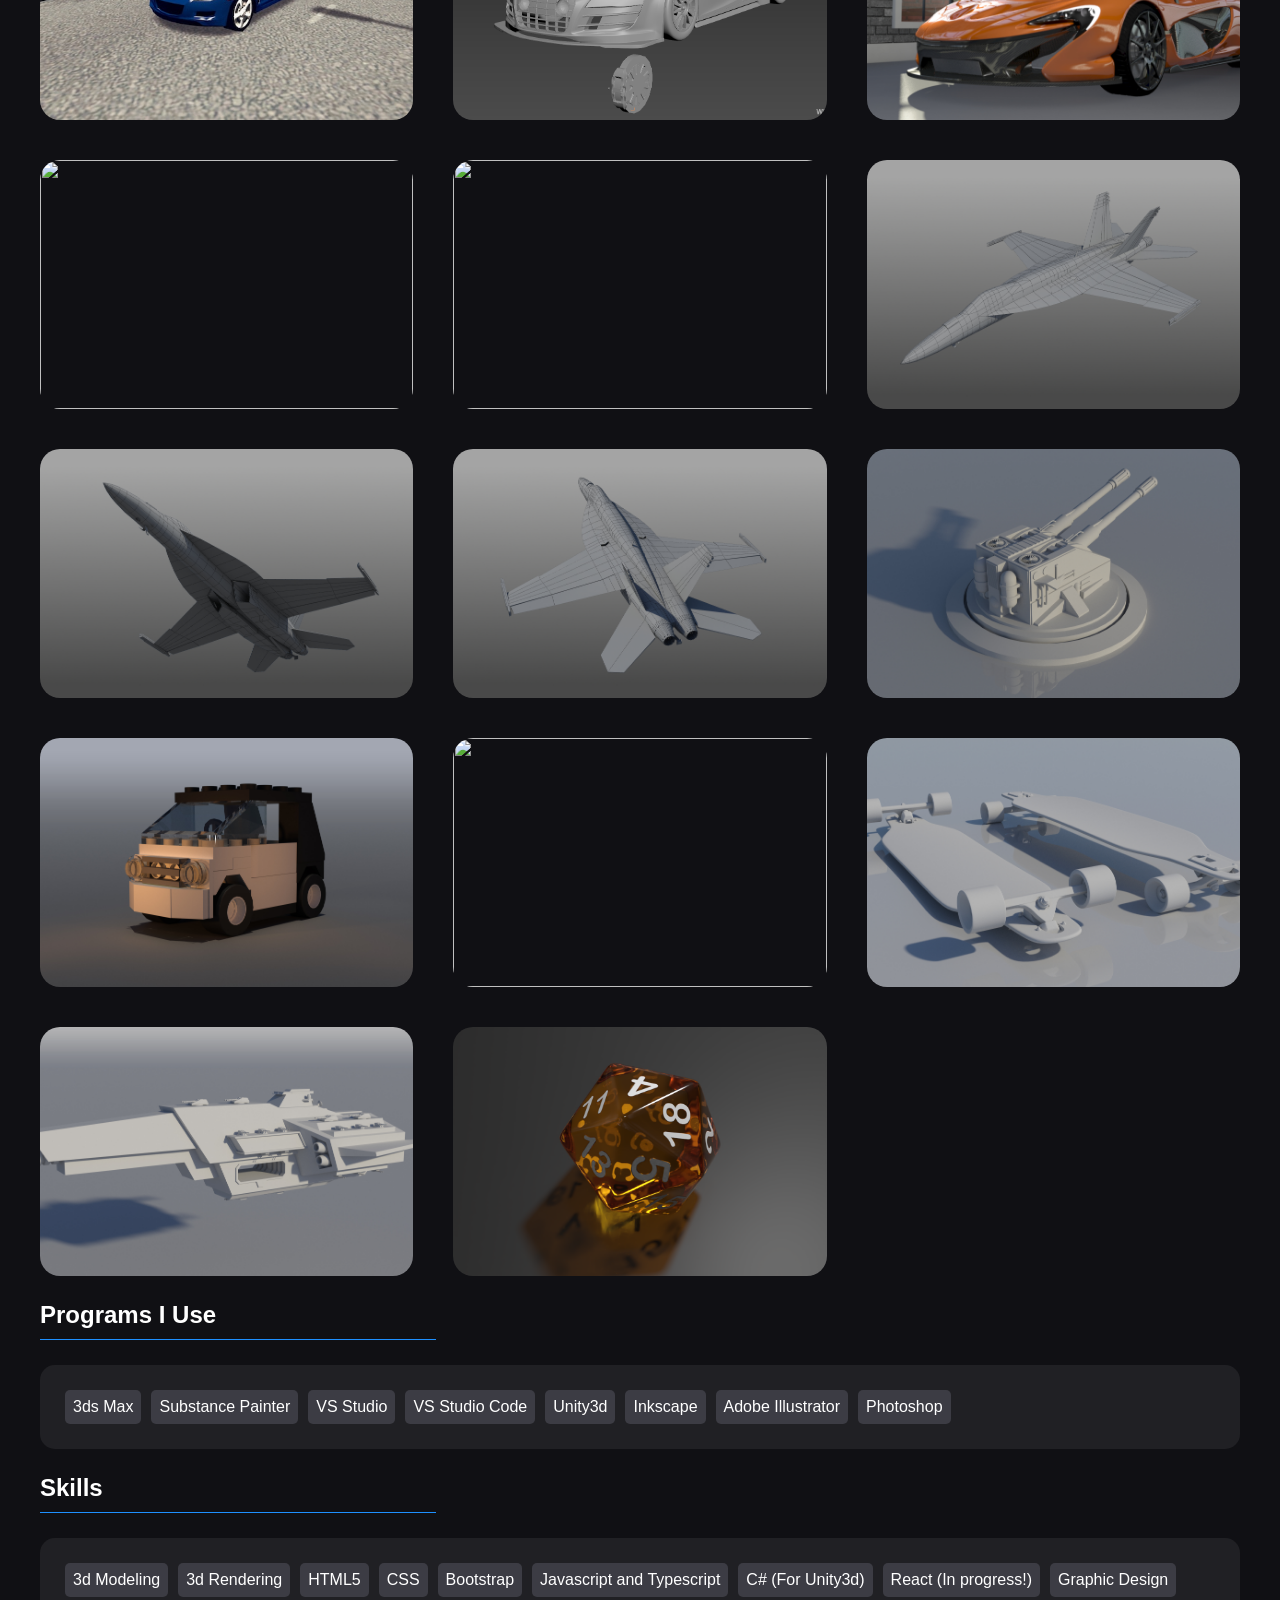
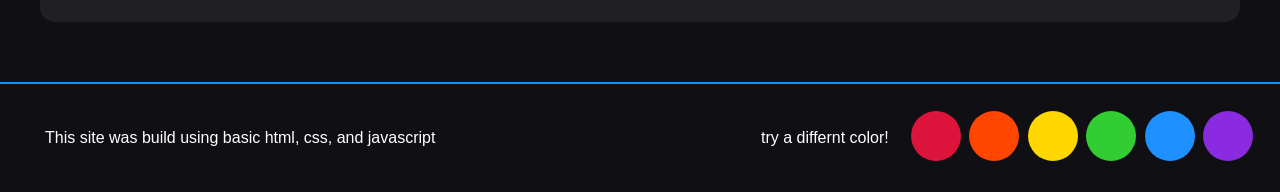
==== commit c7fdd035: "Add rifle render" ====
--- a/index.html
+++ b/index.html
@@ -59,8 +59,12 @@
                     <div class="overlay"><div class="text">Midi Keyboard</div></div>
                 </div>
                 <div class="gallery-item" onclick="expandImage(event)">
-                    <img src="resources/images/House.png">
-                    <div class="overlay"><div class="text">Tudor House</div></div>
+                    <img src="resources/images/streetTest.png">
+                    <div class="overlay"><div class="text">Ramen Shop</div></div>
+                </div>
+                <div class="gallery-item" onclick="expandImage(event)">
+                    <img src="resources/images/rifle.png">
+                    <div class="overlay"><div class="text">Rifle</div></div>
                 </div>
                 <div class="gallery-item" onclick="expandImage(event)">
                     <img src="resources/images/KeiTruckFront.PNG">
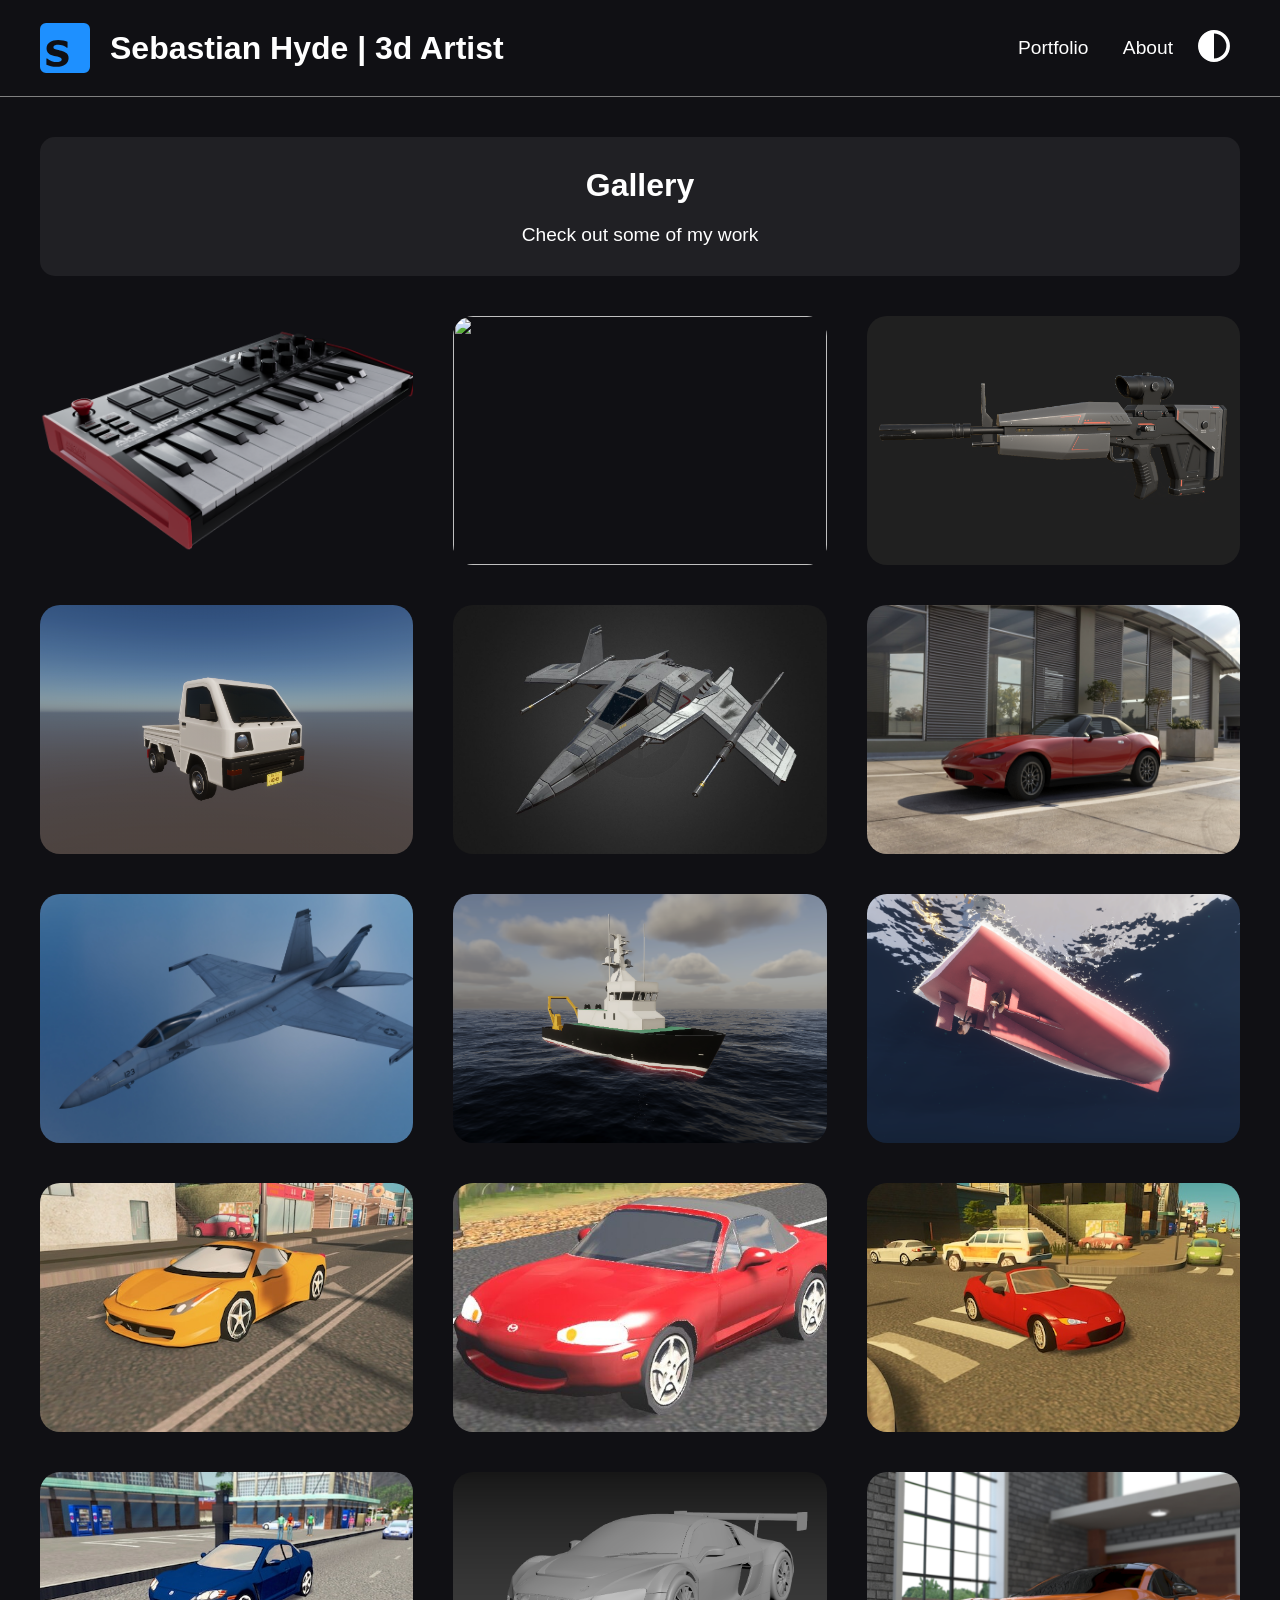
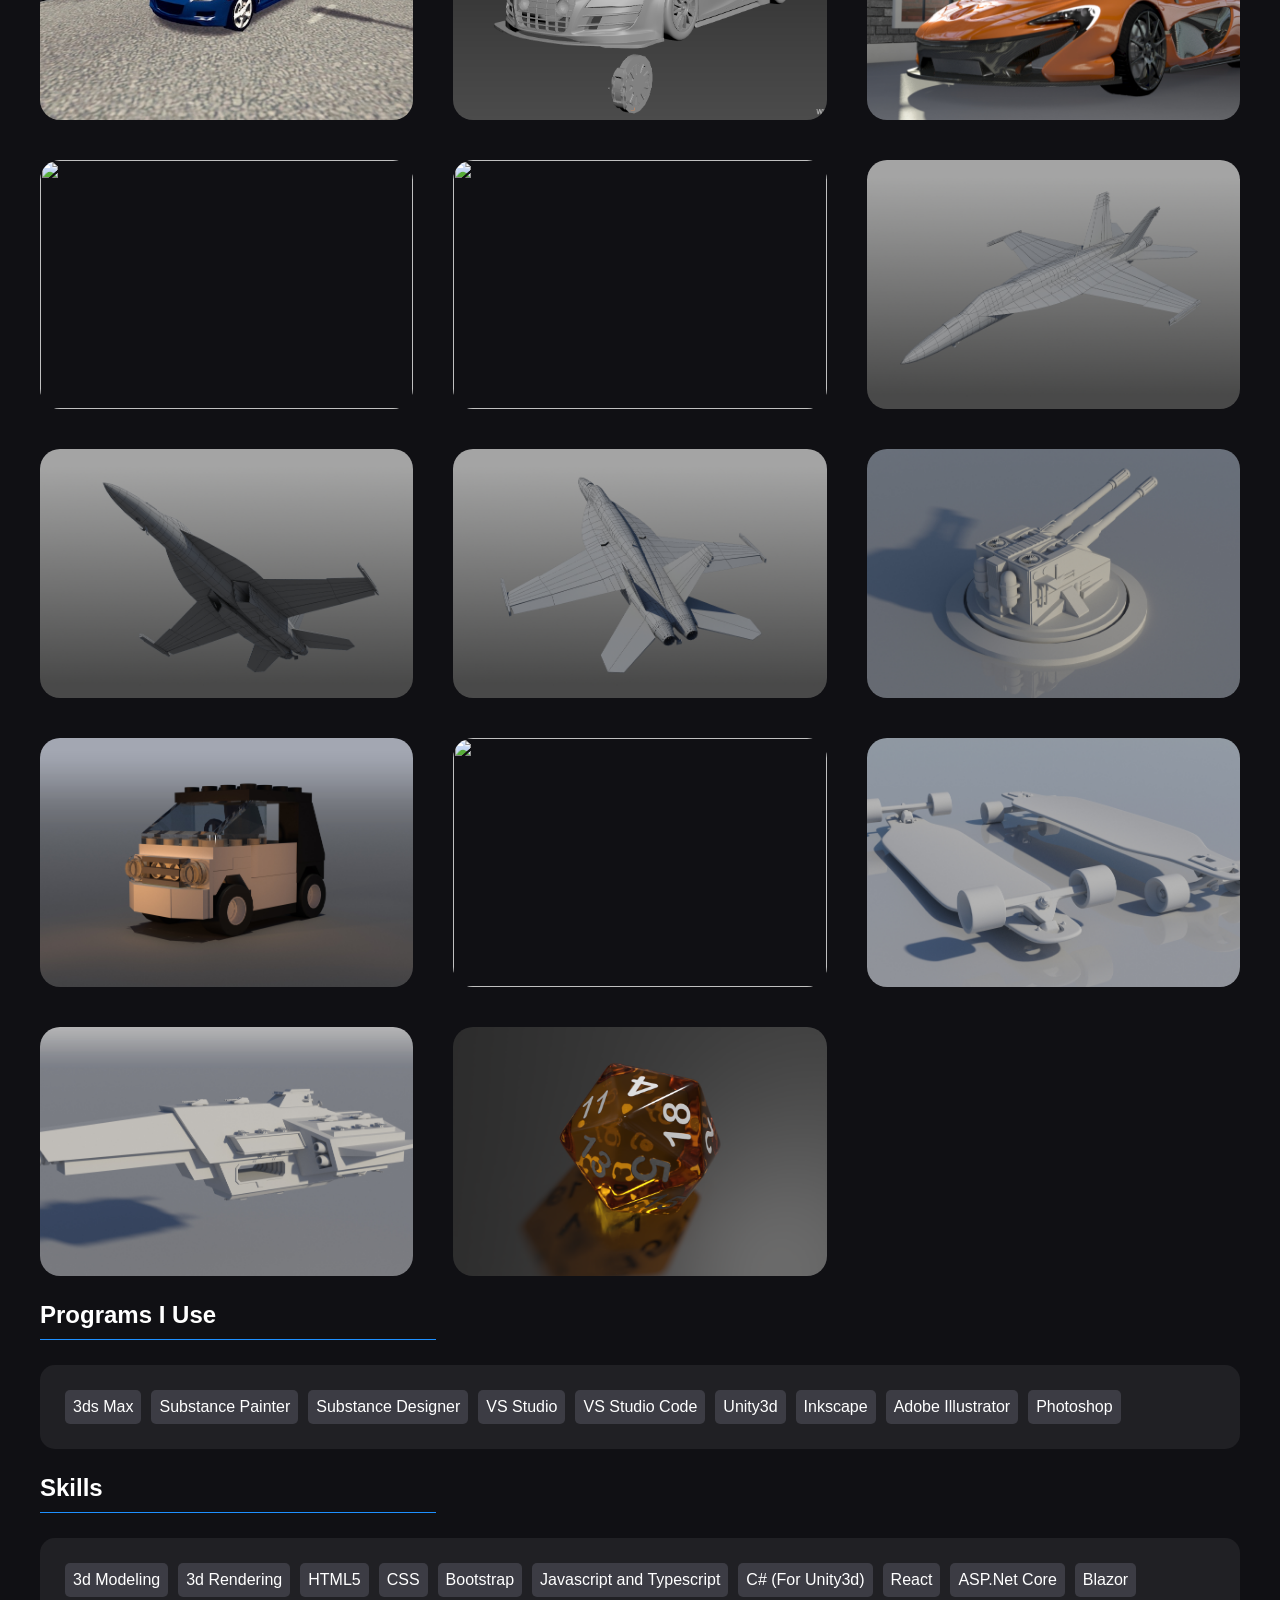
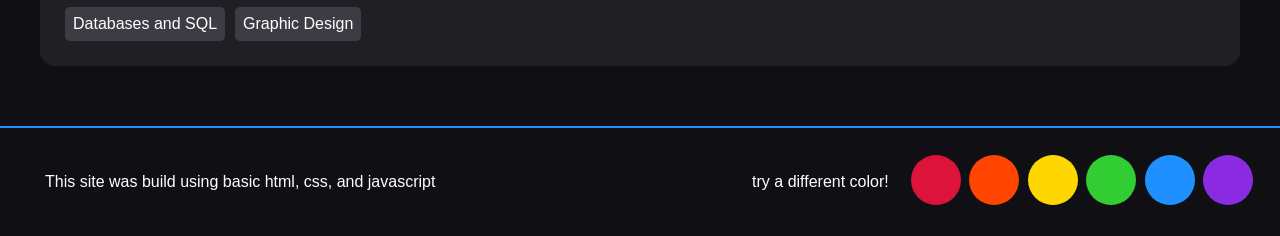
==== commit bdd7e100: "fix typo and add some skills to the list" ====
--- a/index.html
+++ b/index.html
@@ -163,6 +163,7 @@
             <div class="container" id="programs">
                 <div class="about-item"><span>3ds Max</span></div>
                 <div class="about-item"><span>Substance Painter</span></div>
+                <div class="about-item"><span>Substance Designer</span></div>
                 <div class="about-item"><span>VS Studio</span></div>
                 <div class="about-item"><span>VS Studio Code</span></div>
                 <div class="about-item"><span>Unity3d</span></div>
@@ -179,7 +180,10 @@
                 <div class="about-item"><span>Bootstrap</span></div>
                 <div class="about-item"><span>Javascript and Typescript</span></div>
                 <div class="about-item"><span>C# (For Unity3d)</span></div>
-                <div class="about-item"><span>React (In progress!)</span></div>
+                <div class="about-item"><span>React</span></div>
+                <div class="about-item"><span>ASP.Net Core</span></div>
+                <div class="about-item"><span>Blazor</span></div>
+                <div class="about-item"><span>Databases and SQL</span></div>
                 <div class="about-item"><span>Graphic Design</span></div>
             </div>
         </main>
@@ -187,7 +191,7 @@
             <div class="container">
                 <p>This site was build using basic html, css, and javascript</p>
                 <div class="color-palette">
-                    <p>try a differnt color!</p>
+                    <p>try a different color!</p>
                     <div class="color-swatch red"></div>
                     <div class="color-swatch orange"></div>
                     <div class="color-swatch yellow"></div>
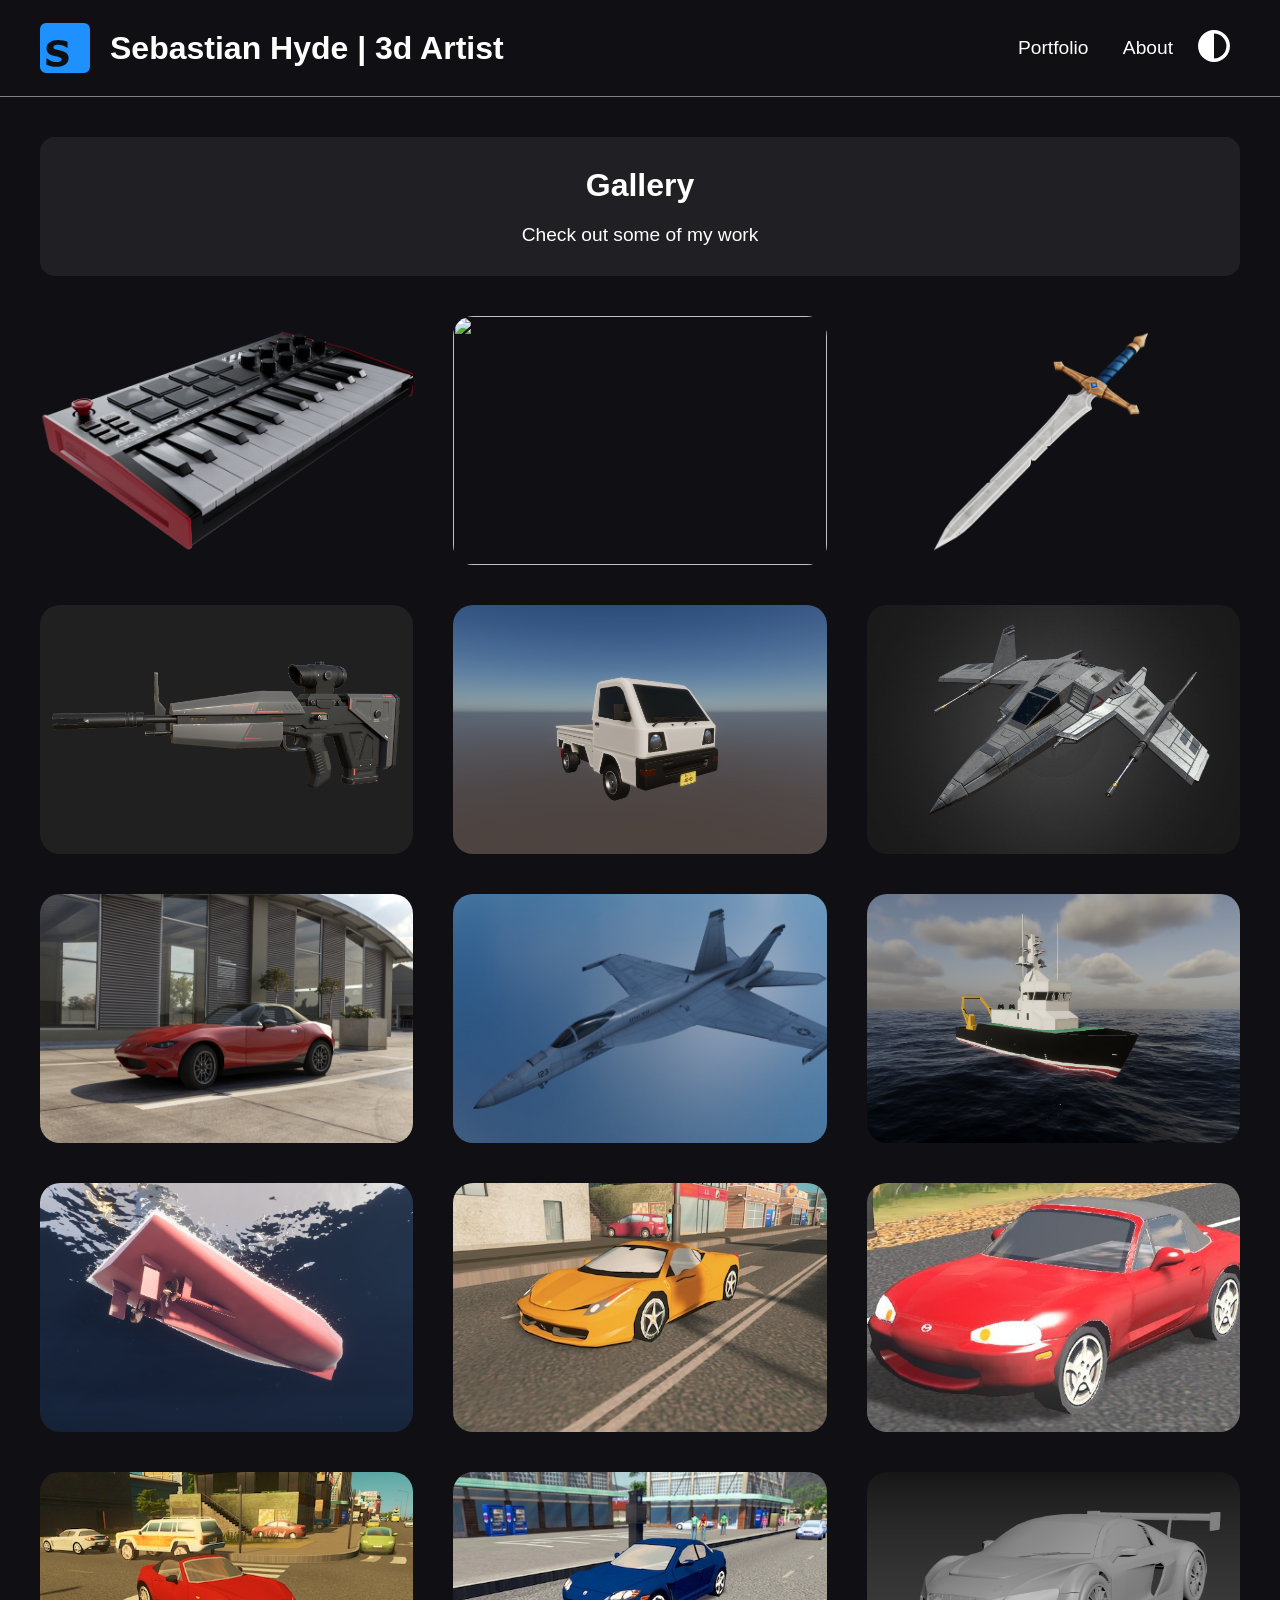
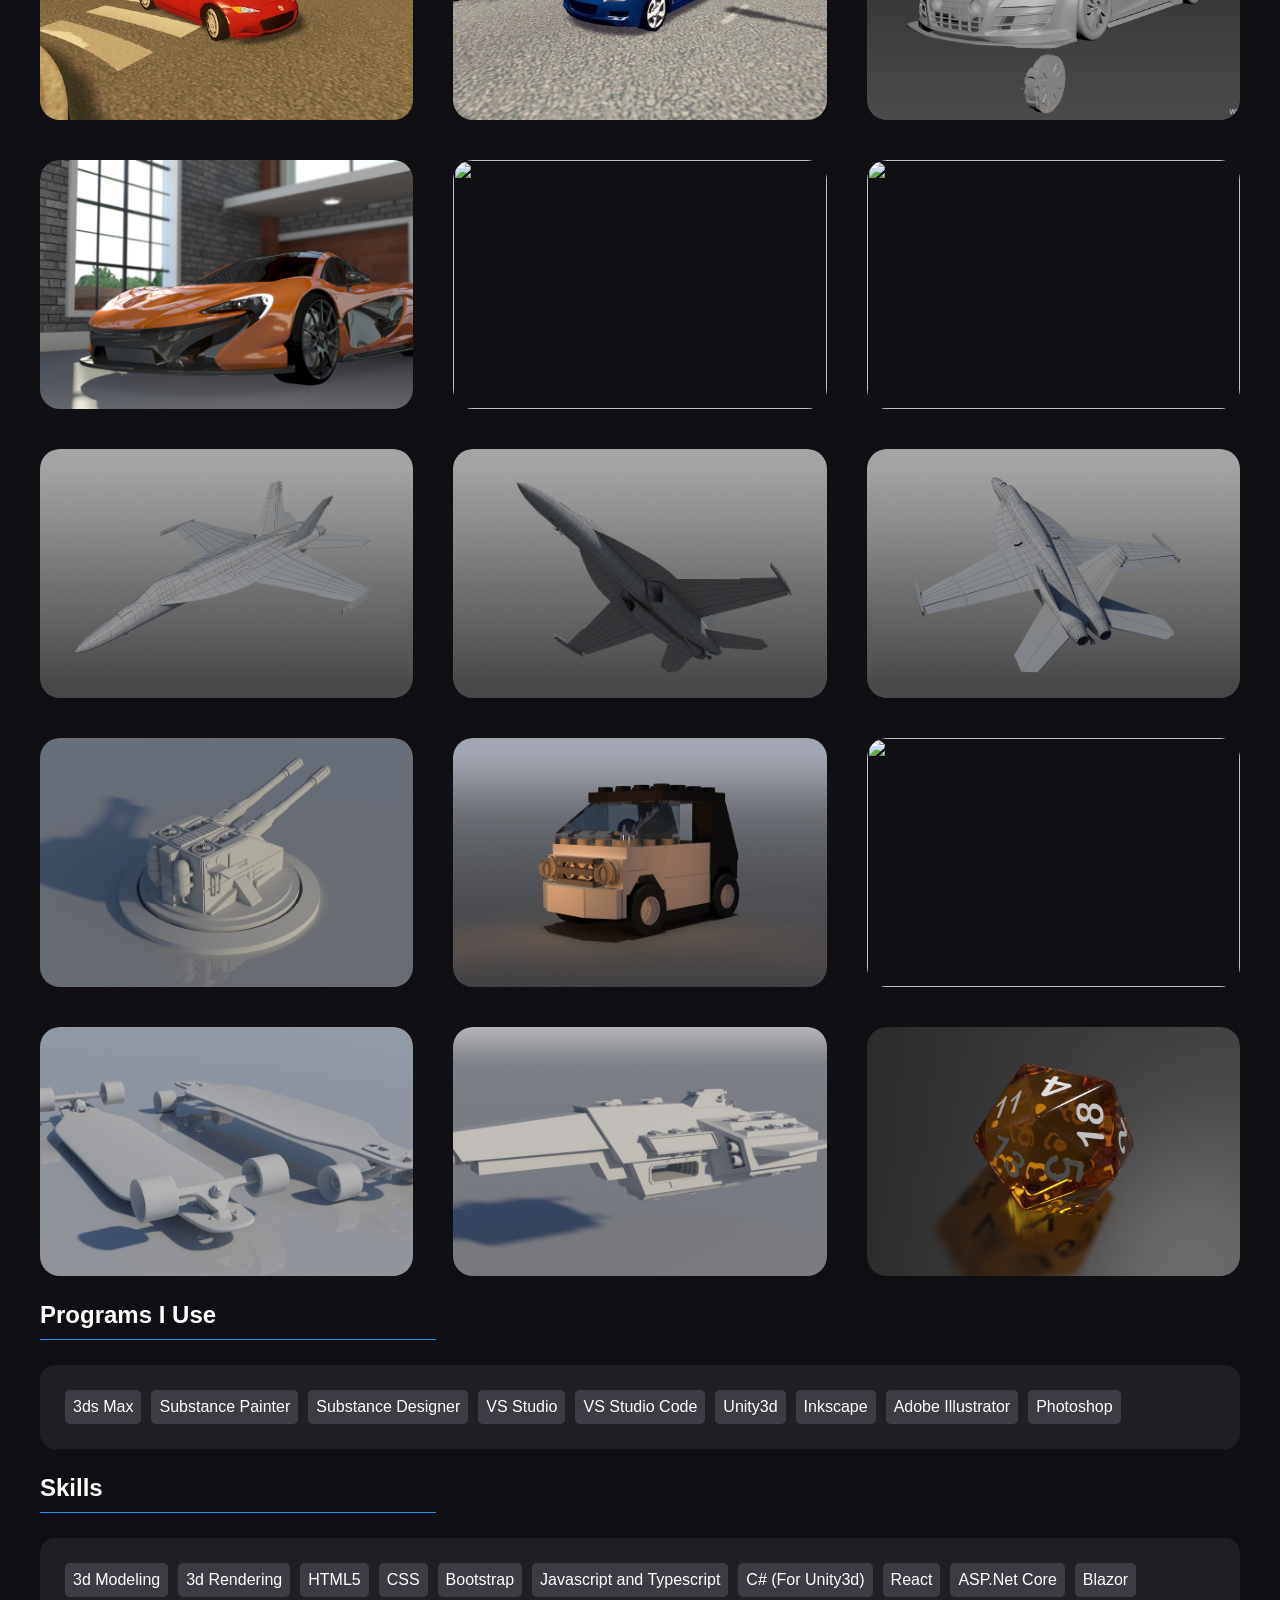
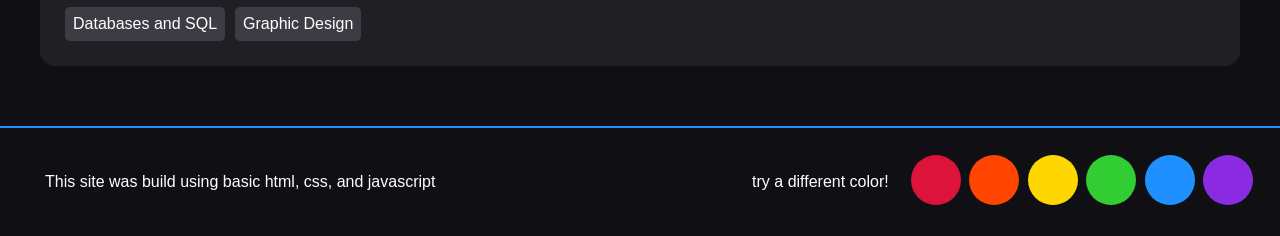
==== commit 6e314818: "add sword render" ====
--- a/index.html
+++ b/index.html
@@ -63,6 +63,10 @@
                     <div class="overlay"><div class="text">Ramen Shop</div></div>
                 </div>
                 <div class="gallery-item" onclick="expandImage(event)">
+                    <img src="resources/images/swordStylized.png">
+                    <div class="overlay"><div class="text">Sword</div></div>
+                </div>
+                <div class="gallery-item" onclick="expandImage(event)">
                     <img src="resources/images/rifle.png">
                     <div class="overlay"><div class="text">Rifle</div></div>
                 </div>
